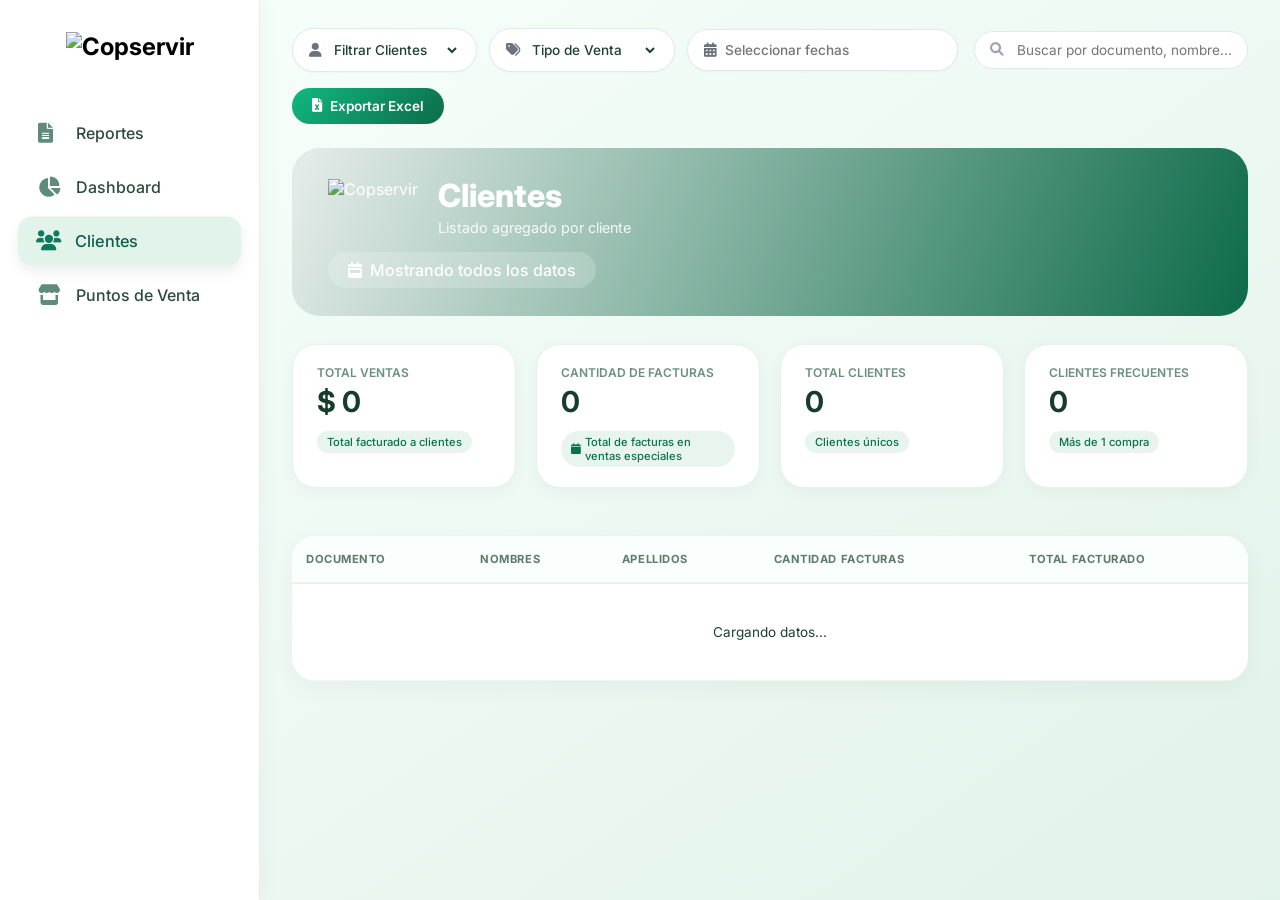
==== templates/clientes.html @ fb579a6c "integracion a la pagina clientes" ====
<!DOCTYPE html>
<html lang="es">
<head>
<meta charset="UTF-8">
<meta name="viewport" content="width=device-width, initial-scale=1.0">
<title>Clientes · Ventas Especiales</title>
<link href="https://fonts.googleapis.com/css2?family=Inter:opsz,wght@14..32,400;14..32,500;14..32,600;14..32,700&display=swap" rel="stylesheet">
<link rel="stylesheet" href="https://cdnjs.cloudflare.com/ajax/libs/font-awesome/6.0.0-beta3/css/all.min.css">
<link rel="stylesheet" href="https://cdn.jsdelivr.net/npm/flatpickr/dist/flatpickr.min.css">
<script src="https://cdn.jsdelivr.net/npm/flatpickr"></script>
<script src="https://cdn.jsdelivr.net/npm/flatpickr/dist/l10n/es.js"></script>
<script src="https://cdn.sheetjs.com/xlsx-latest/package/dist/xlsx.full.min.js"></script>
<style>
* {
    margin: 0;
    padding: 0;
    box-sizing: border-box;
    font-family: 'Inter', sans-serif;
}

body {
    background: linear-gradient(145deg, #f8fffb 0%, #e2f3e9 100%);
    display: flex;
}

/* SIDEBAR */
.sidebar {
    width: 260px;
    background: #ffffff;
    height: 100vh;
    padding: 32px 20px;
    border-right: 1px solid rgba(0, 40, 20, 0.08);
    box-shadow: 4px 0 20px rgba(0, 40, 20, 0.03);
    position: sticky;
    top: 0;
}

.sidebar h2 {
    display: flex;
    align-items: center;
    justify-content: center;
    margin-bottom: 48px;
}

.sidebar h2 img {
    max-height: 130px;
    width: auto;
    object-fit: contain;
}

.sidebar ul {
    list-style: none;
}

.sidebar ul li {
    padding: 14px 18px;
    margin-bottom: 6px;
    border-radius: 14px;
    cursor: pointer;
    color: #2c4a3e;
    font-weight: 500;
    display: flex;
    align-items: center;
    gap: 14px;
    transition: all 0.2s ease;
}

.sidebar ul li i {
    width: 24px;
    font-size: 1.25rem;
    color: #5e8b7c;
}

.sidebar ul li.active,
.sidebar ul li:hover {
    background: #e2f3e9;
    color: #0b614b;
    transform: scale(1.02);
    box-shadow: 0 6px 12px rgba(0, 60, 30, 0.08);
}

.sidebar ul li.active i,
.sidebar ul li:hover i {
    color: #0b7b5a;
}

.sidebar ul li a.nav-link {
    color: inherit;
    text-decoration: none;
    display: flex;
    align-items: center;
    gap: 14px;
    width: 100%;
}

/* MAIN */
.main {
    flex: 1;
    padding: 28px 32px;
    overflow-x: auto;
}

/* TOPBAR */
.topbar {
    display: flex;
    justify-content: space-between;
    align-items: center;
    gap: 16px;
    flex-wrap: wrap;
    margin-bottom: 24px;
}

.filters-left {
    display: flex;
    gap: 12px;
    align-items: center;
    flex-wrap: wrap;
}

.filter-pill {
    display: inline-flex;
    align-items: center;
    gap: 8px;
    background: white;
    padding: 8px 16px;
    border-radius: 48px;
    border: 1px solid #e2e8f0;
    box-shadow: 0 1px 2px rgba(0, 0, 0, 0.03);
    transition: all 0.2s;
}

.filter-pill:hover {
    border-color: #10b981;
    box-shadow: 0 2px 8px rgba(16, 185, 129, 0.1);
}

.filter-icon {
    color: #6b7280;
    font-size: 0.9rem;
}

.filter-select {
    border: none;
    background: transparent;
    font-size: 0.85rem;
    padding: 4px 0;
    min-width: 130px;
    outline: none;
    cursor: pointer;
    color: #1f4034;
    font-weight: 500;
}

.date-range-picker {
    border: none;
    background: transparent;
    font-size: 0.85rem;
    padding: 4px 0;
    cursor: pointer;
    outline: none;
    min-width: 180px;
    font-weight: 500;
    color: #1f4034;
}

.date-info-badge {
    background: #f0fdf4;
    color: #065f46;
    font-size: 0.7rem;
    padding: 4px 10px;
    border-radius: 40px;
    white-space: nowrap;
    margin-left: 6px;
}

.search-wrapper {
    position: relative;
    flex: 1;
    min-width: 240px;
}

.search-wrapper i {
    position: absolute;
    left: 16px;
    top: 50%;
    transform: translateY(-50%);
    color: #9ca3af;
    font-size: 0.85rem;
}

.search {
    width: 100%;
    padding: 10px 16px 10px 42px;
    border-radius: 48px;
    border: 1px solid #e2e8f0;
    background: white;
    font-size: 0.85rem;
    outline: none;
}

.search:focus {
    border-color: #10b981;
    box-shadow: 0 0 0 3px rgba(16, 185, 129, 0.1);
}

.export-btn {
    background: linear-gradient(135deg, #10b981 0%, #0d6b4a 100%);
    color: white;
    border: none;
    padding: 10px 20px;
    border-radius: 48px;
    font-weight: 600;
    font-size: 0.85rem;
    display: inline-flex;
    align-items: center;
    gap: 8px;
    cursor: pointer;
    white-space: nowrap;
    transition: all 0.2s;
}

.export-btn:hover {
    transform: translateY(-2px);
    box-shadow: 0 8px 20px rgba(16, 185, 129, 0.3);
}

.clear-btn {
    background: white;
    border: 1px solid #d1fae5;
    color: #065f46;
    padding: 6px 14px;
    border-radius: 40px;
    font-size: 0.8rem;
    font-weight: 500;
    cursor: pointer;
    transition: all 0.2s;
}

.clear-btn:hover {
    background: #fef2e8;
    border-color: #f97316;
    color: #f97316;
}

/* BANNER */
.banner {
    background: linear-gradient(112deg, #e6edea 0%, #0d6b4a 100%);
    border-radius: 28px;
    padding: 28px 36px;
    color: white;
    margin-bottom: 28px;
    position: relative;
    overflow: hidden;
}

.banner::after {
    content: "";
    position: absolute;
    bottom: -30px;
    right: -30px;
    width: 160px;
    height: 160px;
    background: url("https://res.cloudinary.com/dz7okl1ko/image/upload/v1752180853/5134606975890468276-removebg-preview_iskqsd.png") no-repeat center;
    background-size: contain;
    opacity: 0.08;
    pointer-events: none;
}

.banner-header {
    display: flex;
    align-items: center;
    gap: 20px;
    margin-bottom: 16px;
}

.banner-header img {
    height: 55px;
}

.banner-header h1 {
    font-size: 32px;
    font-weight: 800;
    margin-bottom: 4px;
}

.banner-header p {
    font-size: 0.9rem;
    opacity: 0.9;
}

.banner-date-range {
    display: inline-flex;
    align-items: center;
    gap: 8px;
    background: rgba(255, 255, 255, 0.2);
    backdrop-filter: blur(8px);
    padding: 8px 20px;
    border-radius: 40px;
    font-weight: 500;
}

/* CARDS */
.cards {
    display: flex;
    gap: 20px;
    margin-bottom: 28px;
    flex-wrap: wrap;
}

.card {
    background: white;
    flex: 1 1 200px;
    padding: 20px 24px;
    border-radius: 24px;
    box-shadow: 0 4px 16px rgba(0, 0, 0, 0.04);
    border: 1px solid #e6f3ea;
}

.card:hover {
    transform: translateY(-4px);
    box-shadow: 0 12px 24px rgba(16, 185, 129, 0.12);
    border-color: #10b981;
}

.card h3 {
    font-size: 0.75rem;
    font-weight: 600;
    text-transform: uppercase;
    color: #6b8f7e;
    margin-bottom: 4px;
}

.card h2 {
    font-size: 1.8rem;
    font-weight: 700;
    color: #173b2d;
}

.card .trend {
    font-size: 0.7rem;
    font-weight: 500;
    background: #e8f5ef;
    padding: 4px 10px;
    border-radius: 40px;
    color: #0b714c;
    display: inline-flex;
    align-items: center;
    gap: 4px;
    margin-top: 12px;
}

/* TABLA */
.table-container {
    background: white;
    border-radius: 24px;
    padding: 0;
    box-shadow: 0 8px 24px rgba(0, 0, 0, 0.04);
    overflow-x: auto;
}

table {
    width: 100%;
    border-collapse: collapse;
}

th {
    text-align: left;
    padding: 16px 14px;
    font-size: 0.7rem;
    font-weight: 700;
    color: #5c7c6b;
    text-transform: uppercase;
    letter-spacing: 0.05em;
    border-bottom: 2px solid #e8f3ed;
    background: #fafefc;
}

td {
    padding: 14px;
    font-size: 0.85rem;
    color: #1f4034;
    border-bottom: 1px solid #f0f7f2;
}

tbody tr:hover {
    background: #fafefc;
}

/* Responsive */
@media (max-width: 1000px) {
    .sidebar { display: none; }
    body { display: block; }
    .main { padding: 16px; }
    .topbar { flex-direction: column; align-items: stretch; }
    .filters-left { flex-wrap: wrap; }
    .search-wrapper { width: 100%; }
    .export-btn { align-self: flex-end; }
    .banner-header { flex-direction: column; text-align: center; }
}
</style>
</head>
<body>

<!-- SIDEBAR -->
<div class="sidebar">
    <h2><img src="https://res.cloudinary.com/dz7okl1ko/image/upload/v1752180853/5134606975890468276-removebg-preview_iskqsd.png" alt="Copservir"></h2>
    <ul>
        <li><a class="nav-link" href="/"><i class="fas fa-file-alt"></i> Reportes</a></li>
        <li><a class="nav-link" href="/dashboard"><i class="fas fa-chart-pie"></i> Dashboard</a></li>
        <li class="active"><a class="nav-link" href="/clientes"><i class="fas fa-users"></i> Clientes</a></li>
        <li><i class="fas fa-store"></i> Puntos de Venta</li>
    </ul>
</div>

<!-- MAIN CONTENT -->
<div class="main">

    <div class="topbar">
        <div class="filters-left">
            <div class="filter-pill">
                <i class="fas fa-user filter-icon"></i>
                <select id="cliente-select" class="filter-select">
                    <option value="">Filtrar Clientes</option>
                </select>
            </div>
            <div class="filter-pill">
                <i class="fas fa-tags filter-icon"></i>
                <select id="tipo-select" class="filter-select">
                    <option value="">Tipo de Venta</option>
                </select>
            </div>
            <div class="filter-pill">
                <i class="fas fa-calendar-alt filter-icon"></i>
                <input type="text" id="date-range-picker" class="date-range-picker" placeholder="Seleccionar fechas" autocomplete="off">
                <span id="date-info-badge" class="date-info-badge" style="display: none;">📅</span>
            </div>
        </div>

        <div class="search-wrapper">
            <i class="fas fa-search"></i>
            <input id="search" type="text" class="search" placeholder="Buscar por documento, nombre...">
        </div>

        <button id="export-xlsx-btn" class="export-btn">
            <i class="fas fa-file-excel"></i> Exportar Excel
        </button>
    </div>

    <div class="banner">
        <div class="banner-header">
            <img src="https://res.cloudinary.com/dz7okl1ko/image/upload/v1752180853/5134606975890468276-removebg-preview_iskqsd.png" alt="Copservir">
            <div>
                <h1>Clientes</h1>
                <p>Listado agregado por cliente</p>
            </div>
        </div>
        <div class="banner-date-range" id="banner-date-range">
            <i class="fas fa-calendar-week"></i> Mostrando todos los datos
        </div>
    </div>

    <div class="cards">
        <div class="card">
            <h3>Total Ventas</h3>
            <h2 id="total-ventas">$ 0</h2>
            <span class="trend">Total facturado a clientes</span>
        </div>
        <div class="card">
            <h3>Cantidad de Facturas</h3>
            <h2 id="cantidad-facturas">0</h2>
            <span class="trend"><i class="fas fa-calendar"></i> Total de facturas en ventas especiales</span>
        </div>
        <div class="card">
            <h3>Total Clientes</h3>
            <h2 id="clientes-count">0</h2>
            <span class="trend">Clientes únicos</span>
        </div>
        <div class="card">
            <h3>Clientes Frecuentes</h3>
            <h2 id="clientes-frecuentes">0</h2>
            <span class="trend">Más de 1 compra</span>
        </div>
    </div>

    <div id="active-filters" class="active-filters" style="display: flex; gap: 10px; margin-bottom: 20px; flex-wrap: wrap;"></div>

    <div class="table-container">
        <table id="clientes-table">
            <thead>
                <tr>
                    <th>Documento</th>
                    <th>Nombres</th>
                    <th>Apellidos</th>
                    <th>Cantidad Facturas</th>
                    <th>Total Facturado</th>
                </tr>
            </thead>
            <tbody id="clientes-tbody">
                <tr><td colspan="5" style="text-align:center; padding:40px;">Cargando datos...</td></tr>
            </tbody>
        </table>
    </div>

</div>

<script>
// ============================================================
// CONFIGURACIÓN
// ============================================================
let selectedCliente = '';
let selectedTipo = '';
let selectedStartDate = '';
let selectedEndDate = '';
let availableStartDate = '2026-01-01';
let availableEndDate = '';
let searchQuery = '';
let currentData = null;
let filterTimeout = null;
let datePicker = null;

// ============================================================
// FUNCIONES AUXILIARES
// ============================================================
function fmtMoney(v) {
    if (v === null || v === undefined || v === '') return '$ 0';
    const n = Number(v);
    if (isNaN(n)) return v;
    return n.toLocaleString('es-CO', { style: 'currency', currency: 'COP', maximumFractionDigits: 0 });
}

// ============================================================
// OBTENER RANGO DE FECHAS DISPONIBLE
// ============================================================
async function getAvailableDateRange() {
    try {
        const res = await fetch('/api/cache/date-range');
        if (res.ok) {
            const data = await res.json();
            availableStartDate = data.start_date || '2026-01-01';
            availableEndDate = data.end_date;
            const badge = document.getElementById('date-info-badge');
            if (badge && availableEndDate) {
                badge.style.display = 'inline-block';
                badge.innerHTML = `📅 hasta ${availableEndDate}`;
            }
        }
    } catch(e) {
        console.error('Error obteniendo rango de fechas:', e);
    }
}

// ============================================================
// CALENDARIO
// ============================================================
function initDatePicker() {
    datePicker = flatpickr("#date-range-picker", {
        mode: "range",
        locale: "es",
        dateFormat: "Y-m-d",
        placeholder: "Seleccionar fechas",
        maxDate: availableEndDate || new Date(),
        minDate: availableStartDate,
        onChange: function(selectedDates) {
            if (selectedDates.length === 2) {
                selectedStartDate = selectedDates[0].toISOString().split('T')[0];
                selectedEndDate = selectedDates[1].toISOString().split('T')[0];
            } else if (selectedDates.length === 1) {
                selectedStartDate = selectedDates[0].toISOString().split('T')[0];
                selectedEndDate = selectedStartDate;
            } else {
                selectedStartDate = '';
                selectedEndDate = '';
            }
            updateBannerDateRange();
            saveFiltersToStorage();
            applyFilterFast();
        }
    });
    
    if (selectedStartDate && datePicker && typeof datePicker.setDate === 'function') {
        try {
            if (selectedEndDate) datePicker.setDate([selectedStartDate, selectedEndDate]);
            else datePicker.setDate(selectedStartDate);
        } catch (e) {}
    }
}

function updateBannerDateRange() {
    const bannerEl = document.getElementById('banner-date-range');
    if (!bannerEl) return;
    if (selectedStartDate && selectedEndDate && selectedStartDate === selectedEndDate) {
        bannerEl.innerHTML = `<i class="fas fa-calendar-day"></i> ${selectedStartDate}`;
    } else if (selectedStartDate && selectedEndDate) {
        bannerEl.innerHTML = `<i class="fas fa-calendar-alt"></i> ${selectedStartDate} — ${selectedEndDate}`;
    } else {
        bannerEl.innerHTML = `<i class="fas fa-calendar-week"></i> Mostrando todos los datos`;
    }
}

// ============================================================
// FILTROS
// ============================================================
function applyFilterFast() {
    if (filterTimeout) clearTimeout(filterTimeout);
    filterTimeout = setTimeout(() => {
        fetchClientsData();
    }, 100);
}

function saveFiltersToStorage() {
    try {
        const obj = {
            startDate: selectedStartDate || '',
            endDate: selectedEndDate || '',
            cliente: selectedCliente || '',
            tipo: selectedTipo || ''
        };
        localStorage.setItem('veFilters', JSON.stringify(obj));
    } catch(e) {}
}

function loadFiltersFromStorage() {
    try {
        const s = localStorage.getItem('veFilters');
        if (!s) return;
        const obj = JSON.parse(s);
        selectedStartDate = obj.startDate || '';
        selectedEndDate = obj.endDate || '';
        selectedCliente = obj.cliente || '';
        selectedTipo = obj.tipo || '';
    } catch(e) {}
}

function renderActiveFilters() {
    const el = document.getElementById('active-filters');
    if (!el) return;
    const chips = [];
    if (selectedStartDate && selectedEndDate) {
        chips.push(`<span class="filter-chip"><i class="fas fa-calendar"></i> ${selectedStartDate} — ${selectedEndDate}</span>`);
    }
    if (selectedCliente) chips.push(`<span class="filter-chip"><i class="fas fa-user"></i> ${selectedCliente}</span>`);
    if (selectedTipo) chips.push(`<span class="filter-chip"><i class="fas fa-tags"></i> ${selectedTipo}</span>`);
    if (searchQuery) chips.push(`<span class="filter-chip"><i class="fas fa-search"></i> ${searchQuery}</span>`);
    if (chips.length) {
        chips.push(`<button class="clear-btn" onclick="clearAllFilters()"><i class="fas fa-times"></i> Limpiar todo</button>`);
    }
    el.innerHTML = chips.join(' ');
}

function clearAllFilters() {
    selectedStartDate = '';
    selectedEndDate = '';
    selectedCliente = '';
    selectedTipo = '';
    searchQuery = '';
    
    if (datePicker) datePicker.clear();
    
    const clienteSelect = document.getElementById('cliente-select');
    if (clienteSelect) clienteSelect.value = '';
    const tipoSelect = document.getElementById('tipo-select');
    if (tipoSelect) tipoSelect.value = '';
    const searchInput = document.getElementById('search');
    if (searchInput) searchInput.value = '';
    
    updateBannerDateRange();
    saveFiltersToStorage();
    fetchClientsData();
}

// ============================================================
// POBLAR SELECTORES
// ============================================================
async function populateFilters() {
    try {
        const params = new URLSearchParams();
        if (selectedStartDate) params.append('start', selectedStartDate);
        if (selectedEndDate) params.append('end', selectedEndDate);
        // Primero: obtener lista de clientes agregados para popular el selector de clientes
        try {
            const resClients = await fetch(`/api/clients/aggregated?${params.toString()}&limit=2000`);
            if (resClients && resClients.ok) {
                const dc = await resClients.json();
                const clienteSelect = document.getElementById('cliente-select');
                if (clienteSelect) {
                    const arr = (dc.clients || []).map(c => ({
                        v: c.documento || '',
                        l: c.documento || ''
                    }));
                    clienteSelect.innerHTML = '<option value="">Filtrar Clientes</option>' + arr.map(x => `<option value="${x.v}">${escapeHtml(x.l)}</option>`).join('');
                    if (selectedCliente) clienteSelect.value = selectedCliente;
                    clienteSelect.onchange = () => {
                        selectedCliente = clienteSelect.value || '';
                        saveFiltersToStorage();
                        applyFilterFast();
                    };
                }
            }
        } catch (e) {
            // no bloqueante: si falla la carga de clientes, seguimos intentando con tipos
            console.error('Error fetching clients for selector:', e);
        }

        // Luego: obtener tipos (como antes) para popular tipo-select
        const res = await fetch(`/api/filters/options?${params.toString()}`);
        if (!res.ok) throw new Error('HTTP ' + res.status);
        const data = await res.json();
        const tipoSelect = document.getElementById('tipo-select');
        tipoSelect.innerHTML = '<option value="">Tipo de Venta</option>' + 
            data.tipos.map(v => `<option value="${v}">${v}</option>`).join('');
        if (selectedTipo) tipoSelect.value = selectedTipo;
        tipoSelect.onchange = () => { 
            selectedTipo = tipoSelect.value || ''; 
            saveFiltersToStorage(); 
            applyFilterFast(); 
        };
        
    } catch (e) {
        console.error('Error populating filters:', e);
    }
}

// ============================================================
// OBTENER DATOS DE CLIENTES
// ============================================================
async function fetchClientsData() {
    try {
        const params = new URLSearchParams();
        if (selectedStartDate) params.append('start', selectedStartDate);
        if (selectedEndDate) params.append('end', selectedEndDate);
        // si hay un cliente seleccionado usamos su documento como search (tiene prioridad sobre la caja de búsqueda)
        if (selectedCliente) {
            params.append('search', selectedCliente);
        } else if (searchQuery) {
            params.append('search', searchQuery);
        }
        if (selectedTipo) params.append('tipo', selectedTipo);
        params.append('limit', '2000');
        
        const res = await fetch(`/api/clients/aggregated?${params.toString()}`);
        if (!res.ok) throw new Error('HTTP ' + res.status);
        
        const data = await res.json();
        currentData = data;
        
        if (data.success) {
            renderTable(data.clients);
            updateCards(data);
            renderActiveFilters();
        } else {
            console.error('Error en respuesta:', data);
            showError('Error al cargar datos');
        }
    } catch (e) {
        console.error('Error fetching clients:', e);
        showError(e.message);
    }
}

// ============================================================
// RENDER TABLA
// ============================================================
function renderTable(clients) {
    const tbody = document.getElementById('clientes-tbody');
    if (!tbody) return;
    
    if (!clients || clients.length === 0) {
        tbody.innerHTML = '<tr><td colspan="5" style="text-align:center; padding:40px;">No hay registros con los filtros seleccionados.</td></tr>';
        return;
    }
    
    tbody.innerHTML = clients.map(c => `
        <tr>
            <td><strong>${escapeHtml(c.documento)}</strong></td>
            <td>${escapeHtml(c.nombres)}</td>
            <td>${escapeHtml(c.apellidos)}</td>
            <td><span style="background:#eefcf3; padding:4px 12px; border-radius:40px;">${c.facturas}</span></td>
            <td>${fmtMoney(c.total)}</td>
        </tr>
    `).join('');
}

// ============================================================
// ACTUALIZAR CARDS
// ============================================================
function updateCards(data) {
    document.getElementById('total-ventas').innerText = fmtMoney(data.total_ventas || 0);
    document.getElementById('cantidad-facturas').innerText = data.total_facturas || 0;
    document.getElementById('clientes-count').innerText = data.total_clients || 0;
    document.getElementById('clientes-frecuentes').innerText = data.clientes_frecuentes || 0;
}

// ============================================================
// EXPORTAR EXCEL
// ============================================================
function exportToExcel() {
    if (!currentData || !currentData.clients || currentData.clients.length === 0) {
        alert('No hay datos para exportar');
        return;
    }
    
    const exportData = currentData.clients.map(c => ({
        'Documento': c.documento,
        'Nombres': c.nombres,
        'Apellidos': c.apellidos,
        'Cantidad Facturas': c.facturas,
        'Total Facturado': c.total
    }));
    
    const ws = XLSX.utils.json_to_sheet(exportData);
    const wb = XLSX.utils.book_new();
    XLSX.utils.book_append_sheet(wb, ws, 'Clientes');
    const now = new Date();
    const filename = `clientes-${now.getFullYear()}-${(now.getMonth()+1).toString().padStart(2,'0')}-${now.getDate().toString().padStart(2,'0')}.xlsx`;
    XLSX.writeFile(wb, filename);
}

// ============================================================
// UTILIDADES
// ============================================================
function escapeHtml(str) {
    if (!str) return '';
    return str.replace(/[&<>]/g, function(m) {
        if (m === '&') return '&amp;';
        if (m === '<') return '&lt;';
        if (m === '>') return '&gt;';
        return m;
    });
}

function showError(message) {
    const tbody = document.getElementById('clientes-tbody');
    if (tbody) {
        tbody.innerHTML = `<tr><td colspan="5" style="text-align:center; color:#991b1b; padding:40px;">Error: ${escapeHtml(message)}</td></tr>`;
    }
}

// ============================================================
// INICIALIZACIÓN
// ============================================================
document.addEventListener('DOMContentLoaded', async () => {
    loadFiltersFromStorage();
    await getAvailableDateRange();
    initDatePicker();
    
    await populateFilters();
    await fetchClientsData();
    
    setInterval(fetchClientsData, 60000);
    
    document.getElementById('export-xlsx-btn').addEventListener('click', exportToExcel);
    document.getElementById('search').addEventListener('input', (e) => {
        searchQuery = e.target.value;
        saveFiltersToStorage();
        applyFilterFast();
    });
});
</script>
</body>
</html>
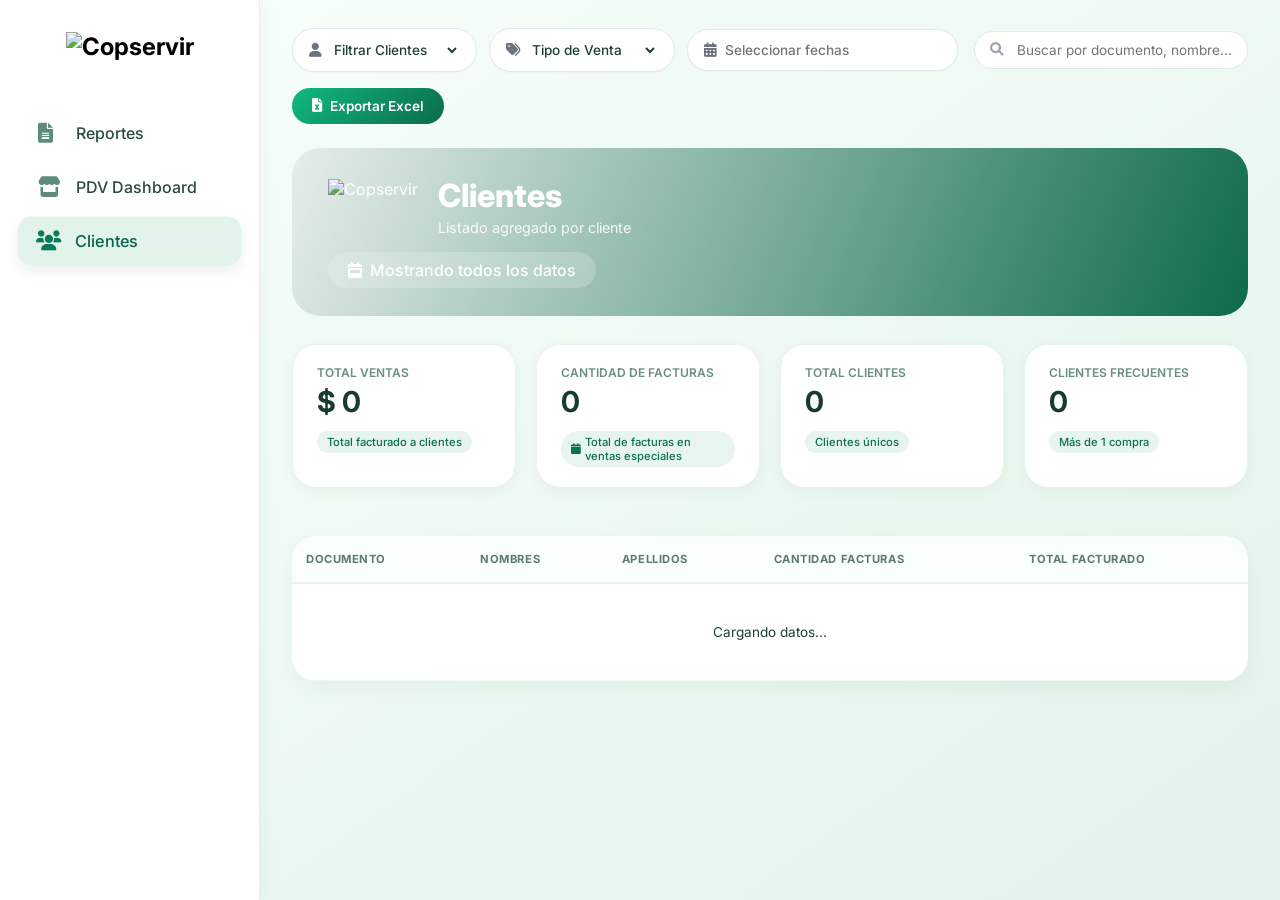
==== commit decc7adc: "Todos los cambios pendientes" ====
--- a/templates/clientes.html
+++ b/templates/clientes.html
@@ -406,9 +406,9 @@
     <h2><img src="https://res.cloudinary.com/dz7okl1ko/image/upload/v1752180853/5134606975890468276-removebg-preview_iskqsd.png" alt="Copservir"></h2>
     <ul>
         <li><a class="nav-link" href="/"><i class="fas fa-file-alt"></i> Reportes</a></li>
-        <li><a class="nav-link" href="/dashboard"><i class="fas fa-chart-pie"></i> Dashboard</a></li>
+        <li><a class="nav-link" href="/dashboard"><i class="fas fa-store"></i> PDV Dashboard</a></li>
         <li class="active"><a class="nav-link" href="/clientes"><i class="fas fa-users"></i> Clientes</a></li>
-        <li><i class="fas fa-store"></i> Puntos de Venta</li>
+        <!-- <li><i class="fas fa-store"></i> Puntos de Venta</li> -->
     </ul>
 </div>
 
